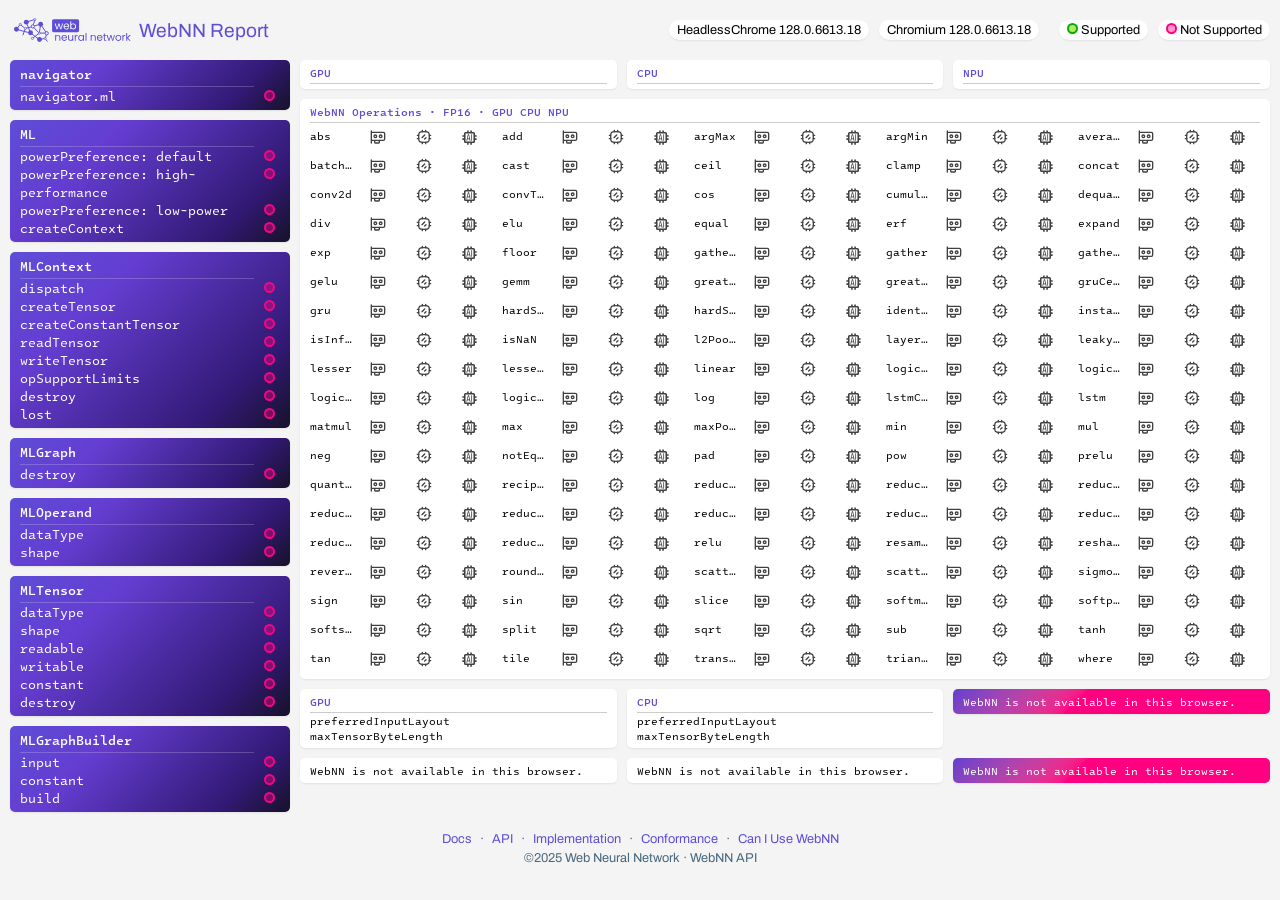
==== index.html @ 94455390 "js generated op-support-limites" ====
<!DOCTYPE html>
<html>

<head>
  <meta charset="utf-8">
  <meta name="viewport" content="width=device-width, initial-scale=1">
  <meta name="description"
    content="WebNN feature support report showing available interfaces, operations, and implementation status for your browser.">
  <meta name="keywords"
    content="WebNN, Web Neural Network, MLGraphBuilder, MLTensor, browser support, machine learning API">
  <meta name="author" content="Belem Zhang">
  <meta name="robots" content="index, follow">
  <meta property="og:title" content="WebNN Report">
  <meta property="og:description" content="Run comprehensive WebNN feature tests and review browser support">
  <meta property="og:type" content="website">
  <meta property="og:locale" content="en_US">
  <meta name="twitter:card" content="summary_large_image">
  <title>WebNN Report</title>
  <link rel="stylesheet" href="static/css/font.css">
  <link rel="stylesheet" href="static/css/index.css">
</head>

<body>
  <header>
    <div id="title">
      <svg width="734" height="146" viewBox="0 0 734 146" fill="none" xmlns="http://www.w3.org/2000/svg">
        <path
          d="M269.016 103.288C273.283 103.288 276.739 104.589 279.384 107.192C282.029 109.752 283.352 113.464 283.352 118.328V139H277.592V119.16C277.592 115.661 276.717 112.995 274.968 111.16C273.219 109.283 270.829 108.344 267.8 108.344C264.728 108.344 262.275 109.304 260.44 111.224C258.648 113.144 257.752 115.939 257.752 119.608V139H251.928V103.928H257.752V108.92C258.904 107.128 260.461 105.741 262.424 104.76C264.429 103.779 266.627 103.288 269.016 103.288ZM324.226 120.12C324.226 121.229 324.162 122.403 324.034 123.64H296.002C296.215 127.096 297.388 129.805 299.522 131.768C301.698 133.688 304.322 134.648 307.394 134.648C309.911 134.648 312.002 134.072 313.666 132.92C315.372 131.725 316.567 130.147 317.25 128.184H323.522C322.583 131.555 320.706 134.307 317.89 136.44C315.074 138.531 311.575 139.576 307.394 139.576C304.066 139.576 301.079 138.829 298.434 137.336C295.831 135.843 293.783 133.731 292.29 131C290.796 128.227 290.05 125.027 290.05 121.4C290.05 117.773 290.775 114.595 292.226 111.864C293.676 109.133 295.703 107.043 298.306 105.592C300.951 104.099 303.98 103.352 307.394 103.352C310.722 103.352 313.666 104.077 316.226 105.528C318.786 106.979 320.748 108.984 322.114 111.544C323.522 114.061 324.226 116.92 324.226 120.12ZM318.21 118.904C318.21 116.685 317.719 114.787 316.738 113.208C315.756 111.587 314.412 110.371 312.706 109.56C311.042 108.707 309.186 108.28 307.138 108.28C304.194 108.28 301.676 109.219 299.586 111.096C297.538 112.973 296.364 115.576 296.066 118.904H318.21ZM362.377 103.928V139H356.553V133.816C355.444 135.608 353.886 137.016 351.881 138.04C349.918 139.021 347.742 139.512 345.353 139.512C342.622 139.512 340.169 138.957 337.993 137.848C335.817 136.696 334.089 134.989 332.809 132.728C331.572 130.467 330.953 127.715 330.953 124.472V103.928H336.713V123.704C336.713 127.16 337.588 129.827 339.337 131.704C341.086 133.539 343.476 134.456 346.505 134.456C349.62 134.456 352.073 133.496 353.865 131.576C355.657 129.656 356.553 126.861 356.553 123.192V103.928H362.377ZM377.395 109.624C378.419 107.619 379.869 106.061 381.747 104.952C383.667 103.843 385.992 103.288 388.723 103.288V109.304H387.187C380.659 109.304 377.395 112.845 377.395 119.928V139H371.571V103.928H377.395V109.624ZM392.63 121.336C392.63 117.752 393.355 114.616 394.806 111.928C396.256 109.197 398.24 107.085 400.758 105.592C403.318 104.099 406.155 103.352 409.27 103.352C412.342 103.352 415.008 104.013 417.27 105.336C419.531 106.659 421.216 108.323 422.326 110.328V103.928H428.214V139H422.326V132.472C421.174 134.52 419.446 136.227 417.142 137.592C414.88 138.915 412.235 139.576 409.206 139.576C406.091 139.576 403.275 138.808 400.758 137.272C398.24 135.736 396.256 133.581 394.806 130.808C393.355 128.035 392.63 124.877 392.63 121.336ZM422.326 121.4C422.326 118.755 421.792 116.451 420.726 114.488C419.659 112.525 418.208 111.032 416.374 110.008C414.582 108.941 412.598 108.408 410.422 108.408C408.246 108.408 406.262 108.92 404.47 109.944C402.678 110.968 401.248 112.461 400.182 114.424C399.115 116.387 398.582 118.691 398.582 121.336C398.582 124.024 399.115 126.371 400.182 128.376C401.248 130.339 402.678 131.853 404.47 132.92C406.262 133.944 408.246 134.456 410.422 134.456C412.598 134.456 414.582 133.944 416.374 132.92C418.208 131.853 419.659 130.339 420.726 128.376C421.792 126.371 422.326 124.045 422.326 121.4ZM443.24 91.64V139H437.416V91.64H443.24ZM486.036 103.288C490.303 103.288 493.759 104.589 496.404 107.192C499.049 109.752 500.372 113.464 500.372 118.328V139H494.612V119.16C494.612 115.661 493.737 112.995 491.988 111.16C490.239 109.283 487.849 108.344 484.82 108.344C481.748 108.344 479.295 109.304 477.46 111.224C475.668 113.144 474.772 115.939 474.772 119.608V139H468.948V103.928H474.772V108.92C475.924 107.128 477.481 105.741 479.444 104.76C481.449 103.779 483.647 103.288 486.036 103.288ZM541.246 120.12C541.246 121.229 541.182 122.403 541.054 123.64H513.022C513.235 127.096 514.408 129.805 516.542 131.768C518.718 133.688 521.342 134.648 524.414 134.648C526.931 134.648 529.022 134.072 530.686 132.92C532.392 131.725 533.587 130.147 534.27 128.184H540.542C539.603 131.555 537.726 134.307 534.91 136.44C532.094 138.531 528.595 139.576 524.414 139.576C521.086 139.576 518.099 138.829 515.454 137.336C512.851 135.843 510.803 133.731 509.31 131C507.816 128.227 507.07 125.027 507.07 121.4C507.07 117.773 507.795 114.595 509.246 111.864C510.696 109.133 512.723 107.043 515.326 105.592C517.971 104.099 521 103.352 524.414 103.352C527.742 103.352 530.686 104.077 533.246 105.528C535.806 106.979 537.768 108.984 539.134 111.544C540.542 114.061 541.246 116.92 541.246 120.12ZM535.23 118.904C535.23 116.685 534.739 114.787 533.758 113.208C532.776 111.587 531.432 110.371 529.726 109.56C528.062 108.707 526.206 108.28 524.158 108.28C521.214 108.28 518.696 109.219 516.606 111.096C514.558 112.973 513.384 115.576 513.086 118.904H535.23ZM555.397 108.728V129.4C555.397 131.107 555.76 132.323 556.485 133.048C557.21 133.731 558.469 134.072 560.261 134.072H564.549V139H559.301C556.058 139 553.626 138.253 552.005 136.76C550.384 135.267 549.573 132.813 549.573 129.4V108.728H545.029V103.928H549.573V95.096H555.397V103.928H564.549V108.728H555.397ZM617.686 103.928L606.742 139H600.726L592.278 111.16L583.83 139H577.814L566.806 103.928H572.758L580.822 133.368L589.526 103.928H595.478L603.99 133.432L611.926 103.928H617.686ZM638.121 139.576C634.836 139.576 631.849 138.829 629.161 137.336C626.516 135.843 624.425 133.731 622.889 131C621.396 128.227 620.649 125.027 620.649 121.4C620.649 117.816 621.417 114.659 622.953 111.928C624.532 109.155 626.665 107.043 629.353 105.592C632.041 104.099 635.049 103.352 638.377 103.352C641.705 103.352 644.713 104.099 647.401 105.592C650.089 107.043 652.201 109.133 653.737 111.864C655.316 114.595 656.105 117.773 656.105 121.4C656.105 125.027 655.295 128.227 653.673 131C652.095 133.731 649.94 135.843 647.209 137.336C644.479 138.829 641.449 139.576 638.121 139.576ZM638.121 134.456C640.212 134.456 642.175 133.965 644.009 132.984C645.844 132.003 647.316 130.531 648.425 128.568C649.577 126.605 650.153 124.216 650.153 121.4C650.153 118.584 649.599 116.195 648.489 114.232C647.38 112.269 645.929 110.819 644.137 109.88C642.345 108.899 640.404 108.408 638.313 108.408C636.18 108.408 634.217 108.899 632.425 109.88C630.676 110.819 629.268 112.269 628.201 114.232C627.135 116.195 626.601 118.584 626.601 121.4C626.601 124.259 627.113 126.669 628.137 128.632C629.204 130.595 630.612 132.067 632.361 133.048C634.111 133.987 636.031 134.456 638.121 134.456ZM668.947 109.624C669.971 107.619 671.422 106.061 673.299 104.952C675.219 103.843 677.544 103.288 680.275 103.288V109.304H678.739C672.211 109.304 668.947 112.845 668.947 119.928V139H663.123V103.928H668.947V109.624ZM705.942 139L692.182 123.512V139H686.358V91.64H692.182V119.48L705.686 103.928H713.814L697.302 121.4L713.878 139H705.942Z"
          fill="rgba(94, 77, 215, 1)" />
        <path
          d="M233 18C233 12.4772 237.477 8 243 8H388C393.523 8 398 12.4772 398 18V76C398 81.5228 393.523 86 388 86H243C237.477 86 233 81.5228 233 76V18Z"
          fill="rgba(94, 77, 215, 1)" fill-opacity="1" />
        <path
          d="M300.069 33.928L289.125 69H283.109L274.661 41.16L266.213 69H260.197L249.189 33.928H255.141L263.205 63.368L271.909 33.928H277.861L286.373 63.432L294.309 33.928H300.069ZM337.209 50.12C337.209 51.2293 337.145 52.4027 337.017 53.64H308.985C309.199 57.096 310.372 59.8053 312.505 61.768C314.681 63.688 317.305 64.648 320.377 64.648C322.895 64.648 324.985 64.072 326.649 62.92C328.356 61.7253 329.551 60.1467 330.233 58.184H336.505C335.567 61.5547 333.689 64.3067 330.873 66.44C328.057 68.5307 324.559 69.576 320.377 69.576C317.049 69.576 314.063 68.8293 311.417 67.336C308.815 65.8427 306.767 63.7307 305.273 61C303.78 58.2267 303.033 55.0267 303.033 51.4C303.033 47.7733 303.759 44.5947 305.209 41.864C306.66 39.1333 308.687 37.0427 311.289 35.592C313.935 34.0987 316.964 33.352 320.377 33.352C323.705 33.352 326.649 34.0773 329.209 35.528C331.769 36.9787 333.732 38.984 335.097 41.544C336.505 44.0613 337.209 46.92 337.209 50.12ZM331.193 48.904C331.193 46.6853 330.703 44.7867 329.721 43.208C328.74 41.5867 327.396 40.3707 325.689 39.56C324.025 38.7067 322.169 38.28 320.121 38.28C317.177 38.28 314.66 39.2187 312.569 41.096C310.521 42.9733 309.348 45.576 309.049 48.904H331.193ZM350.081 40.456C351.275 38.3653 353.025 36.6587 355.329 35.336C357.633 34.0133 360.257 33.352 363.201 33.352C366.358 33.352 369.195 34.0987 371.713 35.592C374.23 37.0853 376.214 39.1973 377.665 41.928C379.115 44.616 379.841 47.752 379.841 51.336C379.841 54.8773 379.115 58.0347 377.665 60.808C376.214 63.5813 374.209 65.736 371.649 67.272C369.131 68.808 366.315 69.576 363.201 69.576C360.171 69.576 357.505 68.9147 355.201 67.592C352.939 66.2693 351.233 64.584 350.081 62.536V69H344.257V21.64H350.081V40.456ZM373.889 51.336C373.889 48.6907 373.355 46.3867 372.289 44.424C371.222 42.4613 369.771 40.968 367.937 39.944C366.145 38.92 364.161 38.408 361.985 38.408C359.851 38.408 357.867 38.9413 356.033 40.008C354.241 41.032 352.79 42.5467 351.681 44.552C350.614 46.5147 350.081 48.7973 350.081 51.4C350.081 54.0453 350.614 56.3707 351.681 58.376C352.79 60.3387 354.241 61.8533 356.033 62.92C357.867 63.944 359.851 64.456 361.985 64.456C364.161 64.456 366.145 63.944 367.937 62.92C369.771 61.8533 371.222 60.3387 372.289 58.376C373.355 56.3707 373.889 54.024 373.889 51.336Z"
          fill="#ffffff" />
        <path d="M15 66L33 45" stroke="rgba(94, 77, 215, 1)" stroke-width="6" stroke-linecap="round" />
        <path d="M63 59L44 44" stroke="rgba(94, 77, 215, 1)" stroke-width="6" stroke-linecap="round" />
        <path d="M77 61L103 55" stroke="rgba(94, 77, 215, 1)" stroke-width="6" stroke-linecap="round" />
        <path d="M126 16L119 39" stroke="rgba(94, 77, 215, 1)" stroke-width="6" stroke-linecap="round" />
        <path d="M151 41L127 47" stroke="rgba(94, 77, 215, 1)" stroke-width="6" stroke-linecap="round" />
        <path d="M161 50L156 85" stroke="rgba(94, 77, 215, 1)" stroke-width="6" stroke-linecap="round" />
        <path d="M163 38L193 83" stroke="rgba(94, 77, 215, 1)" stroke-width="6" stroke-linecap="round" />
        <path d="M162 92L188 92" stroke="rgba(94, 77, 215, 1)" stroke-width="6" stroke-linecap="round" />
        <path d="M148 98L119 119" stroke="rgba(94, 77, 215, 1)" stroke-width="6" stroke-linecap="round" />
        <path d="M101 90L155 132" stroke="rgba(94, 77, 215, 1)" stroke-width="6" stroke-linecap="round" />
        <path d="M183 126L155 132" stroke="rgba(94, 77, 215, 1)" stroke-width="6" stroke-linecap="round" />
        <path d="M194 117L197 105" stroke="rgba(94, 77, 215, 1)" stroke-width="6" stroke-linecap="round" />
        <path d="M195 131L203 142" stroke="rgba(94, 77, 215, 1)" stroke-width="6" stroke-linecap="round" />
        <path d="M123 60L149 87" stroke="rgba(94, 77, 215, 1)" stroke-width="6" stroke-linecap="round" />
        <path d="M67 71L55 103" stroke="rgba(94, 77, 215, 1)" stroke-width="6" stroke-linecap="round" />
        <path d="M27 72L87 88" stroke="rgba(94, 77, 215, 1)" stroke-width="6" stroke-linecap="round" />
        <path d="M79 36L97 79" stroke="rgba(94, 77, 215, 1)" stroke-width="6" stroke-linecap="round" />
        <path d="M120 11L88 21" stroke="rgba(94, 77, 215, 1)" stroke-width="6" stroke-linecap="round" />
        <circle cx="38.5" cy="38.5" r="6.5" stroke="rgba(94, 77, 215, 1)" stroke-width="4" />
        <circle cx="69.5" cy="63.5" r="6.5" stroke="rgba(94, 77, 215, 1)" stroke-width="4" />
        <circle cx="127.5" cy="8.5" r="6.5" stroke="rgba(94, 77, 215, 1)" stroke-width="4" />
        <circle cx="154.5" cy="92.5" r="6.5" stroke="rgba(94, 77, 215, 1)" stroke-width="4" />
        <circle cx="112.5" cy="124.5" r="6.5" stroke="rgba(94, 77, 215, 1)" stroke-width="4" />
        <circle cx="190.5" cy="124.5" r="6.5" stroke="rgba(94, 77, 215, 1)" stroke-width="4" />
        <circle cx="200" cy="93" r="10" stroke="rgba(94, 77, 215, 1)" stroke-width="6" />
        <circle cx="115" cy="51" r="10" stroke="rgba(94, 77, 215, 1)" stroke-width="6" />
        <circle cx="15" cy="68" r="15" fill="rgba(94, 77, 215, 1)" />
        <circle cx="75" cy="25" r="15" fill="rgba(94, 77, 215, 1)" />
        <circle cx="163" cy="38" r="15" fill="rgba(94, 77, 215, 1)" />
        <circle cx="101" cy="90" r="15" fill="rgba(94, 77, 215, 1)" />
        <circle cx="156" cy="131" r="15" fill="rgba(94, 77, 215, 1)" />
      </svg>
      <div>WebNN Report</div>
    </div>
    <div class="legend">
      <div>
        <div id="browser"></div>
        <div id="chromium"></div>
      </div>
      <div>
        <div><span class="pass"></span> Supported</div>
        <div><span class="fail"></span> Not Supported</div>
      </div>
    </div>
  </header>
  <div id="content">
    <div id="idl-container">
      <div class="idl" id="idl"></div>
    </div>
    <div>
      <div id="fallback" class="g3">
        <div id="fallback-gpu">
          <div class="title">GPU</div>
          <div class="fallback" id="gpu-fallback"></div>
        </div>
        <div id="fallback-cpu">
          <div class="title">CPU</div>
          <div class="fallback" id="cpu-fallback"></div>
        </div>
        <div id="fallback-npu">
          <div class="title">NPU</div>
          <div class="fallback" id="npu-fallback"></div>
        </div>
      </div>
      <div id="ops">
        <div class="title">WebNN Operations · FP16 · GPU CPU NPU </div>
         <div class="ops-g3" id="op-list"></div>
      </div>
      <div id="next" class="g3">
        <div id="next-gpu">
          <div class="title">GPU</div>
          <div class="list">
            <div class="item">preferredInputLayout</div>
            <div class="value" id="gpu-preferredInputLayout"></div>
            <div class="item">maxTensorByteLength</div>
            <div class="value" id="gpu-maxTensorByteLength"></div>
          </div>
        </div>
        <div id="next-cpu">
          <div class="title">CPU</div>
          <div class="list">
            <div class="item">preferredInputLayout</div>
            <div class="value" id="cpu-preferredInputLayout"></div>
            <div class="item">maxTensorByteLength</div>
            <div class="value" id="cpu-maxTensorByteLength"></div>
          </div>
        </div>
        <div id="next-npu">
          <div class="title">NPU</div>
          <div class="list">
            <div class="item">preferredInputLayout</div>
            <div class="value" id="npu-preferredInputLayout"></div>
            <div class="item">maxTensorByteLength</div>
            <div class="value" id="npu-maxTensorByteLength"></div>
          </div>
        </div>
      </div>
      <div id="op-support-limits" class="g3">
        <div id="gpu" class="card gpu"></div>
        <div id="cpu" class="card cpu"></div>
        <div id="npu" class="card npu"></div>
      </div>
    </div>
  </div>
  <footer>
    <div id="links">
      <a href="https://webnn.io" title="WebNN Docs">Docs</a> ·
      <a href="https://webmachinelearning.github.io/webnn/" title="WebNN Spec">API</a> ·
      <a href="https://webmachinelearning.github.io/webnn/" title="WebNN Implementation Status">Implementation</a> ·
      <a href="https://wpt.fyi/results/webnn/conformance_tests?label=experimental&label=master&aligned"
        title="WebNN Conformance Test">Conformance</a> ·
      <a href="https://caniuse.com/?search=webnn" title="Can I Use WebNN">Can I Use WebNN</a>
    </div>
    <div class="copy">&copy;2025 Web Neural Network · WebNN API</div>
  </footer>
  <script src="index.js"></script>
  <script src="static/js/utils.js"></script>
  <script src="static/js/idl-test.js"></script>
  <script src="static/js/op-support-limits-test.js"></script>
  <script src="static/js/ops-test.js"></script>
</body>

</html>
---- static/css/font.css ----
/* intel-one-mono-300 - latin */
@font-face {
  font-display: swap; 
  font-family: 'Intel One Mono';
  font-style: normal;
  font-weight: 300;
  src: url('../fonts/intelonemono/intel-one-mono-v2-latin-300.woff2') format('woff2'); 
}

@font-face {
  font-display: swap; 
  font-family: 'Intel One Mono';
  font-style: italic;
  font-weight: 300;
  src: url('../fonts/intelonemono/intel-one-mono-v2-latin-300italic.woff2') format('woff2'); 
}

@font-face {
  font-display: swap; 
  font-family: 'Intel One Mono';
  font-style: normal;
  font-weight: 400;
  src: url('../fonts/intelonemono/intel-one-mono-v2-latin-regular.woff2') format('woff2'); 
}

@font-face {
  font-display: swap; 
  font-family: 'Intel One Mono';
  font-style: italic;
  font-weight: 400;
  src: url('../fonts/intelonemono/intel-one-mono-v2-latin-italic.woff2') format('woff2'); 
}

@font-face {
  font-display: swap; 
  font-family: 'Intel One Mono';
  font-style: normal;
  font-weight: 500;
  src: url('../fonts/intelonemono/intel-one-mono-v2-latin-500.woff2') format('woff2'); 
}

@font-face {
  font-display: swap; 
  font-family: 'Poppins';
  font-style: normal;
  font-weight: 400;
  src: url('../fonts/poppins/poppins-v24-latin-regular.woff2') format('woff2'); 
}

@font-face {
  font-display: swap; 
  font-family: 'Archivo';
  font-style: normal;
  font-weight: 400;
  src: url('../fonts/archivo/archivo-v19-latin-regular.woff2') format('woff2'); 
}
---- static/css/index.css ----
:root {
  --base-100: oklch(98% 0.02 240);
  --base-200: oklch(95% 0.03 240);
  --base-300: oklch(92% 0.04 240);
  --base-content: oklch(20% 0.05 240);
  --primary: rgba(94, 77, 215, 1);
  --primary-content: oklch(98% 0.01 240);
  --secondary: oklch(70% 0.25 200);
  --secondary-content: oklch(98% 0.01 200);
  --accent: oklch(65% 0.25 160);
  --accent-content: oklch(98% 0.01 160);
  --neutral: oklch(50% 0.05 240);
  --neutral-content: oklch(98% 0.01 240);
  --info: oklch(70% 0.2 220);
  --info-content: oklch(98% 0.01 220);
  --success: oklch(65% 0.25 140);
  --success-content: oklch(98% 0.01 140);
  --warning: oklch(80% 0.25 80);
  --warning-content: oklch(20% 0.05 80);
  --error: oklch(64.561% 0.26065 2.142);
  --error-content: oklch(98% 0.01 30);
  --main-bg: rgba(244, 244, 244, 1);
  --main: oklch(10.832% 0.00701 285.155);
  --na: rgba(64, 64, 64, 1);
  --pass: rgba(156, 230, 57, 0.8);
  --fail: rgba(255, 0, 129, 0.4);
  --border: rgba(229, 230, 232, 1);
  --purple: rgba(94, 77, 215, 1);
}

body {
  font-family: 'Intel One Mono', 'JetBrains Mono', 'Segoe UI', Tahoma, Geneva, Verdana, sans-serif;
  -webkit-font-smoothing: antialiased;
  text-rendering: optimizeLegibility;
  background-color: var(--main-bg);
  color: var(--main);
  font-size: 0.9rem;
  margin: 0;
}

.line {
  border-bottom: 1px solid var(--border);
}

header {
  text-align: center;
  padding: 10px 10px 0 10px;
  display: flex;
  flex-direction: column;
  row-gap: 10px;
  font-family: Archivo, 'Franklin Gothic Medium', 'Arial Narrow', Arial, sans-serif;
  font-size: 0.8rem;
}

#title {
  display: flex;
  flex-direction: row;
  justify-content: flex-start;
  align-items: center;
  margin: 0;
  padding: 0;
  column-gap: 5px;
  font-size: 1.2rem;
  color: var(--primary);
}

#title svg {
  width: 120px;
  max-height: 40px;
  margin-left: 4px;
}

.legend {
  display: flex;
  flex-direction: column;
  justify-content: center;
  align-items: center;
  margin: 0;
  padding: 0;
  column-gap: 5px;
  row-gap: 5px;
}

.legend>div {
  display: flex;
  flex-direction: row;
  column-gap: 10px;
}

.idl {
  font-size: 0.8rem;
  display: grid;
  grid-template-columns: repeat(auto-fill, minmax(280px, 1fr));
  display: masonry;
  grid-template-rows: masonry;
  color: white;
  gap: 10px;
  align-items: start;
}

.idl .title {
  font-weight: 500;
  border-bottom: 1px solid rgba(255, 255, 255, 0.2);
  padding-bottom: 3px;
}

.idl>div {
  padding: 5px 10px;
  border-radius: 5px;
  background-image: linear-gradient(135deg, var(--purple) 0%, #643dd0 30%, #321974 80%, #18122e 99%);
  box-shadow: rgba(0, 0, 0, 0.1) 0px 1px 3px -1px, rgba(0, 0, 0, 0.06) 0px 1px 3px -1px;
  display: grid;
  grid-template-columns: 15fr 1fr;
  column-gap: 10px;
}

.idl>div span, .legend span, #op-support-limits .row span, #ops .result span {
  display: inline-block;
  width: 7px;
  height: 7px;
  background-color: var(--success);
  border: 2px solid var(--pass);
  border-radius: 100%;
  box-shadow: rgba(0, 0, 0, 0.05) 0px 1px 1px 0px;
}

.idl>div span.pass, .legend span.pass, #op-support-limits .row span.pass, #ops .result span.pass {
  background-color: var(--pass);
  border: 2px solid var(--success);
}

.idl>div span.fail, .legend span.fail, #op-support-limits .row span.fail, #ops .result span.fail {
  background-color: var(--fail);
  border: 2px solid var(--error);
}

#ops {
  background-color: #fff;
  padding: 5px 10px;
  border-radius: 5px;
  box-shadow: rgba(0, 0, 0, 0.1) 0px 1px 3px -1px, rgba(0, 0, 0, 0.06) 0px 1px 3px -1px;
  margin-bottom: 10px;
}

#ops .title {
  font-size: 0.7rem;
  margin-bottom: 5px;
}

.ops-g3 {
  display: grid;
  grid-template-columns: repeat(auto-fill, minmax(180px, 1fr));
  gap: 10px;
  align-items: start;
  font-size: 0.7rem;
  margin-bottom: 5px;
}

.ops-g3 .list {
  display: grid;
  grid-template-columns: 1fr 1fr 1fr 1fr;
}

.ops-g3 .list>div {
  max-width: 120px;
  overflow: hidden;
  text-overflow: ellipsis;
  white-space: nowrap;
}

.ops-g3 .list .result {
  justify-self: center;
}

.ops-g3 .list .result svg {
  display: inline-block;
  width: 16px;
  height: 16px;
  vertical-align: middle;
}

.ops-g3 .list .result.npu svg {
  width: 19px;
  height: 19px;
}

.ops-g3 .list .result.gpu svg.pass g,
.ops-g3 .list .result.cpu svg.pass g {
  stroke: var(--success);
}

.ops-g3 .list .result.npu svg.pass path {
  fill: var(--success);
}

.ops-g3 .list .result.gpu svg.fail g,
.ops-g3 .list .result.cpu svg.fail g {
  stroke: var(--error);
}

.ops-g3 .list .result.npu svg.fail path {
  fill: var(--error);
}

.ops-g3 .list .result.gpu svg.na g,
.ops-g3 .list .result.cpu svg.na g {
  stroke: var(--na);
}

.ops-g3 .list .result.npu svg.na path {
  fill: var(--na);
}

.g3 {
  display: grid;
  grid-template-columns: repeat(auto-fill, minmax(280px, 1fr));
  gap: 10px;
  align-items: start;
  font-size: 0.7rem;
  margin-bottom: 10px;
}

.g3>div {
  background-color: #fff;
  padding: 5px 10px;
  border-radius: 5px;
  box-shadow: rgba(0, 0, 0, 0.1) 0px 1px 3px -1px, rgba(0, 0, 0, 0.06) 0px 1px 3px -1px;
}

.g3>div .title, #ops .title {
  color: var(--primary);
  font-weight: 500;
  border-bottom: 1px solid rgba(0, 0, 0, 0.2);
  padding-bottom: 3px;
}

.npufail {
  color: #fff;
  background-image: linear-gradient(135deg, #643dd0 0%, var(--error) 10%, var(--error) 70%) !important;
  background-size: 400% 400%;
}

#next .list {
  display: grid;
  grid-template-columns: 1fr 1fr;
  column-gap: 10px;
}

#op-support-limits .card .row:first-child {
  border-bottom: 1px solid rgba(0, 0, 0, 0.2);
  padding-bottom: 3px;
}

#op-support-limits .card .row {
  display: grid;
  grid-template-columns: 1fr 1fr 2fr 4fr 4fr 2fr;
}

#op-support-limits .card .row.note {
  display: flex;
  flex-direction: row;
  margin: 5px auto;
  align-items: center;
  column-gap: 5px;
}

#op-support-limits .row div {
  overflow: hidden;
  text-overflow: ellipsis;
  white-space: nowrap;
}

#op-support-limits .device {
  color: var(--primary);
  font-weight: 500;
}

#op-support-limits .row>div:first-child {
  min-width: 50px;
}

#op-support-limits .row>div:first-child + div {
  min-width: 50px;
}

.visibility-hidden {
  visibility: hidden;
}

.float,
.rank-range {
  display: grid;
  grid-template-columns: 1fr 1fr;
  justify-items: center;
  align-items: center;
}

.float,
.int,
.uint,
.rank-range {
  border-left: 1px dotted var(--border);
}

.int,
.uint {
  display: grid;
  grid-template-columns: 1fr 1fr 1fr 1fr;
  align-items: center;
}

.float div,
.rank-range div,
.int div,
.uint div {
  justify-self: center;

}

.float div:last-child,
.rank-range div:last-child,
.int div:last-child,
.uint div:last-child {
  border-right: none;
}

footer {
  font-family: Archivo, 'Franklin Gothic Medium', 'Arial Narrow', Arial, sans-serif;
  text-align: center;
  font-size: 0.8rem;
  color: var(--neutral);
  padding: 10px 10px 20px 10px;
}

#links {
  margin-bottom: 5px;
}

#links a {
  color: var(--primary);
  text-decoration: none;
  margin: 0 5px;
}

#links a:hover {
  color: var(--success);
  text-decoration: underline;
}

#content {
  display: grid;
  grid-template-columns: 1fr;
  padding: 10px;
  gap: 10px;
}

.legend div div {
  background-color: #fff;
  border-radius: 15px;
  padding: 3px 8px;
  box-shadow: rgba(0, 0, 0, 0.1) 0px 1px 3px -1px, rgba(0, 0, 0, 0.06) 0px 1px 3px -1px;
}

@media (min-width: 360px) {
}

@media (min-width: 640px) {
  .g3 {
    grid-template-columns: 1fr;
  }
}

@media (min-width: 768px) {
}
@media (min-width: 860px) {
    header {
    display: grid;
    grid-template-columns: 1fr 2fr;
    align-items: center;
  }
  header #title {
    justify-content: flex-start;
  }
  header .legend{
    justify-self: end;
    flex-direction: row;
    column-gap: 20px;
  }
  .g3 {
    grid-template-columns: 1fr 1fr;
  }
}

@media (min-width: 1024px) {

}

@media (min-width: 1280px) {
  .g3 {
    grid-template-columns: 1fr 1fr 1fr;
  }
  #content {
    grid-template-columns: 1fr 9fr;
  }
}
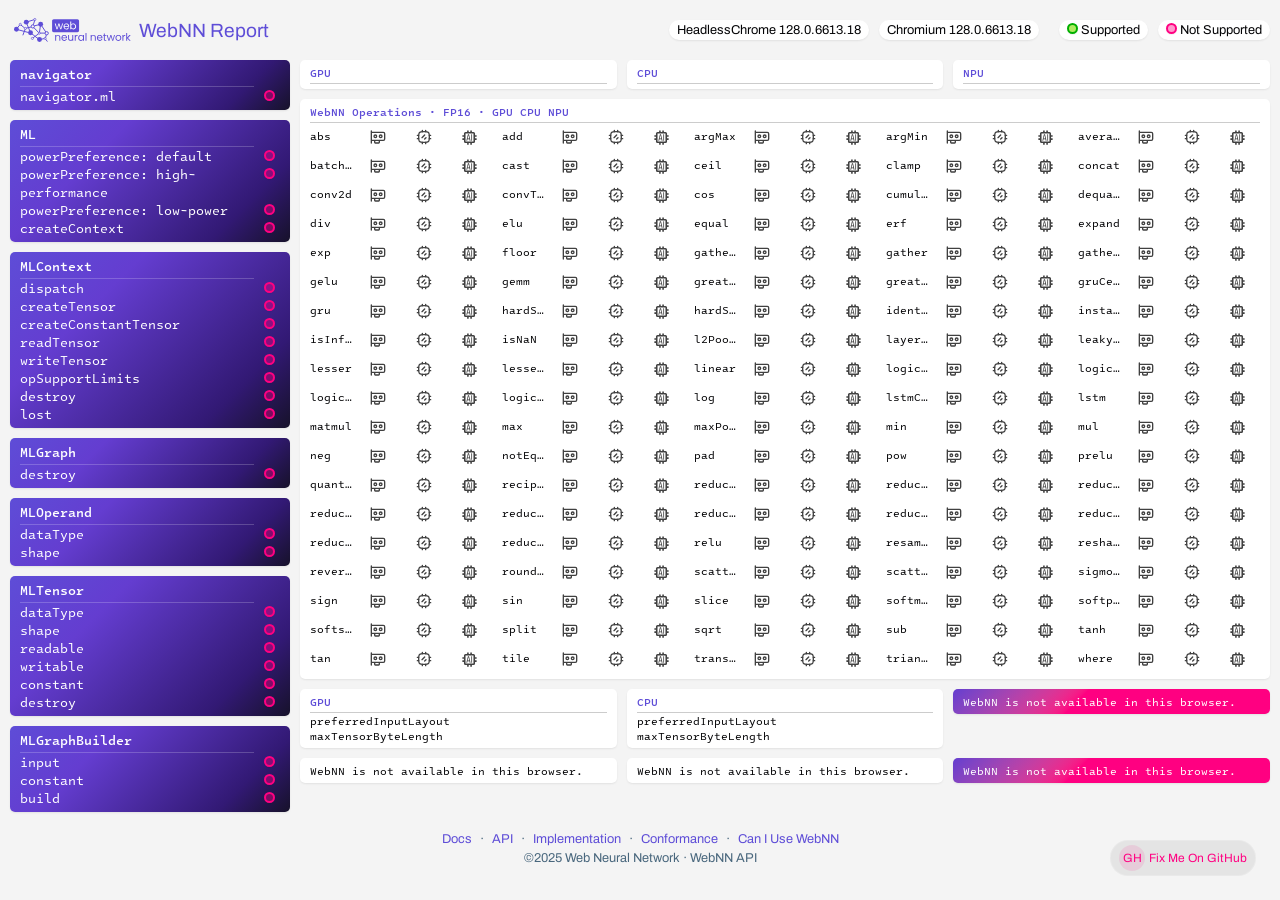
==== commit a691dbb9: "fix me on github" ====
--- a/index.html
+++ b/index.html
@@ -99,7 +99,7 @@
       </div>
       <div id="ops">
         <div class="title">WebNN Operations · FP16 · GPU CPU NPU </div>
-         <div class="ops-g3" id="op-list"></div>
+        <div class="ops-g3" id="op-list"></div>
       </div>
       <div id="next" class="g3">
         <div id="next-gpu">
@@ -140,14 +140,22 @@
   <footer>
     <div id="links">
       <a href="https://webnn.io" title="WebNN Docs">Docs</a> ·
-      <a href="https://webmachinelearning.github.io/webnn/" title="WebNN Spec">API</a> ·
-      <a href="https://webmachinelearning.github.io/webnn/" title="WebNN Implementation Status">Implementation</a> ·
+      <a href="http://w3.org/tr/webnn" title="WebNN Spec">API</a> ·
+      <a href="https://webmachinelearning.github.io/webnn-status/"
+        title="WebNN Implementation Status">Implementation</a> ·
       <a href="https://wpt.fyi/results/webnn/conformance_tests?label=experimental&label=master&aligned"
         title="WebNN Conformance Test">Conformance</a> ·
       <a href="https://caniuse.com/?search=webnn" title="Can I Use WebNN">Can I Use WebNN</a>
     </div>
     <div class="copy">&copy;2025 Web Neural Network · WebNN API</div>
   </footer>
+  <div class="fix-me-wrapper">
+    <div class="fix-me">
+      <a class="fix-me-link" href="https://github.com/ibelem/webnn-report" aria-label="Fix this project on GitHub">
+        <span class="fix-me-text">Fix Me On GitHub</span>
+      </a>
+    </div>
+  </div>
   <script src="index.js"></script>
   <script src="static/js/utils.js"></script>
   <script src="static/js/idl-test.js"></script>
--- a/static/css/index.css
+++ b/static/css/index.css
@@ -14,15 +14,18 @@
   --info: oklch(70% 0.2 220);
   --info-content: oklch(98% 0.01 220);
   --success: oklch(65% 0.25 140);
+  --success-01: rgba(156, 230, 57, 0.1);
   --success-content: oklch(98% 0.01 140);
   --warning: oklch(80% 0.25 80);
   --warning-content: oklch(20% 0.05 80);
   --error: oklch(64.561% 0.26065 2.142);
+  --error-01: rgba(255, 0, 129, 0.1);
   --error-content: oklch(98% 0.01 30);
   --main-bg: rgba(244, 244, 244, 1);
   --main: oklch(10.832% 0.00701 285.155);
   --na: rgba(64, 64, 64, 1);
   --pass: rgba(156, 230, 57, 0.8);
+  --pass-01: rgba(156, 230, 57, 0.1);
   --fail: rgba(255, 0, 129, 0.4);
   --border: rgba(229, 230, 232, 1);
   --purple: rgba(94, 77, 215, 1);
@@ -332,6 +335,80 @@
   padding: 10px 10px 20px 10px;
 }
 
+.fix-me-wrapper {
+  position: fixed;
+  bottom: 24px;
+  right: 24px;
+  z-index: 10;
+  pointer-events: none;
+  font-family: Archivo, 'Franklin Gothic Medium', 'Arial Narrow', Arial, sans-serif;
+}
+
+.fix-me-link {
+  display: inline-flex;
+  align-items: center;
+  gap: 4px;
+  padding: 4px 8px;
+  border-radius: 999px;
+  background-color: rgba(212, 212, 212, 0.5);
+  -webkit-backdrop-filter: blur(1px);
+  backdrop-filter: blur(1px);
+  color:var(--error);
+  font-size: 0.75rem;
+  text-decoration: none;
+  border: 1px solid rgba(255, 255, 255, 0.2);
+  position: relative;
+  overflow: hidden;
+  pointer-events: auto;
+  transition: transform 0.3s ease, filter 0.3s ease;
+}
+
+.fix-me-link::before {
+  content: 'GH';
+  display: inline-flex;
+  align-items: center;
+  justify-content: center;
+  width: 26px;
+  height: 26px;
+  border-radius: 50%;
+  background-color: var(--error-01);
+  letter-spacing: 0;
+}
+
+.fix-me-link::after {
+  content: '';
+  position: absolute;
+  inset: 0;
+  background: linear-gradient(120deg, rgba(255, 255, 255, 0) 0%, rgba(255, 255, 255, 0.4) 50%, rgba(255, 255, 255, 0) 100%);
+  transform: translateX(-100%);
+  transition: transform 0.6s ease;
+}
+
+.fix-me-link:hover,
+.fix-me-link:focus {
+  color:var(--success);
+  -webkit-backdrop-filter: blur(5px);
+  backdrop-filter: blur(5px);
+  outline: none;
+  transform: translateY(-3px) scale(1.03);
+  filter: drop-shadow(0 10px 18px rgba(17, 16, 29, 0.35));
+  background-color: white;
+}
+
+
+.fix-me-link:hover::before {
+  background-color: var(--success-01);
+}
+
+.fix-me-link:hover::after,
+.fix-me-link:focus::after {
+  transform: translateX(100%);
+}
+
+.fix-me-text {
+  white-space: nowrap;
+}
+
 #links {
   margin-bottom: 5px;
 }
@@ -364,6 +441,18 @@
 @media (min-width: 360px) {
 }
 
+@media (max-width: 480px) {
+  .fix-me-wrapper {
+    bottom: 16px;
+    right: 50%;
+    transform: translateX(50%);
+  }
+
+  .fix-me {
+    transform: none;
+  }
+}
+
 @media (min-width: 640px) {
   .g3 {
     grid-template-columns: 1fr;
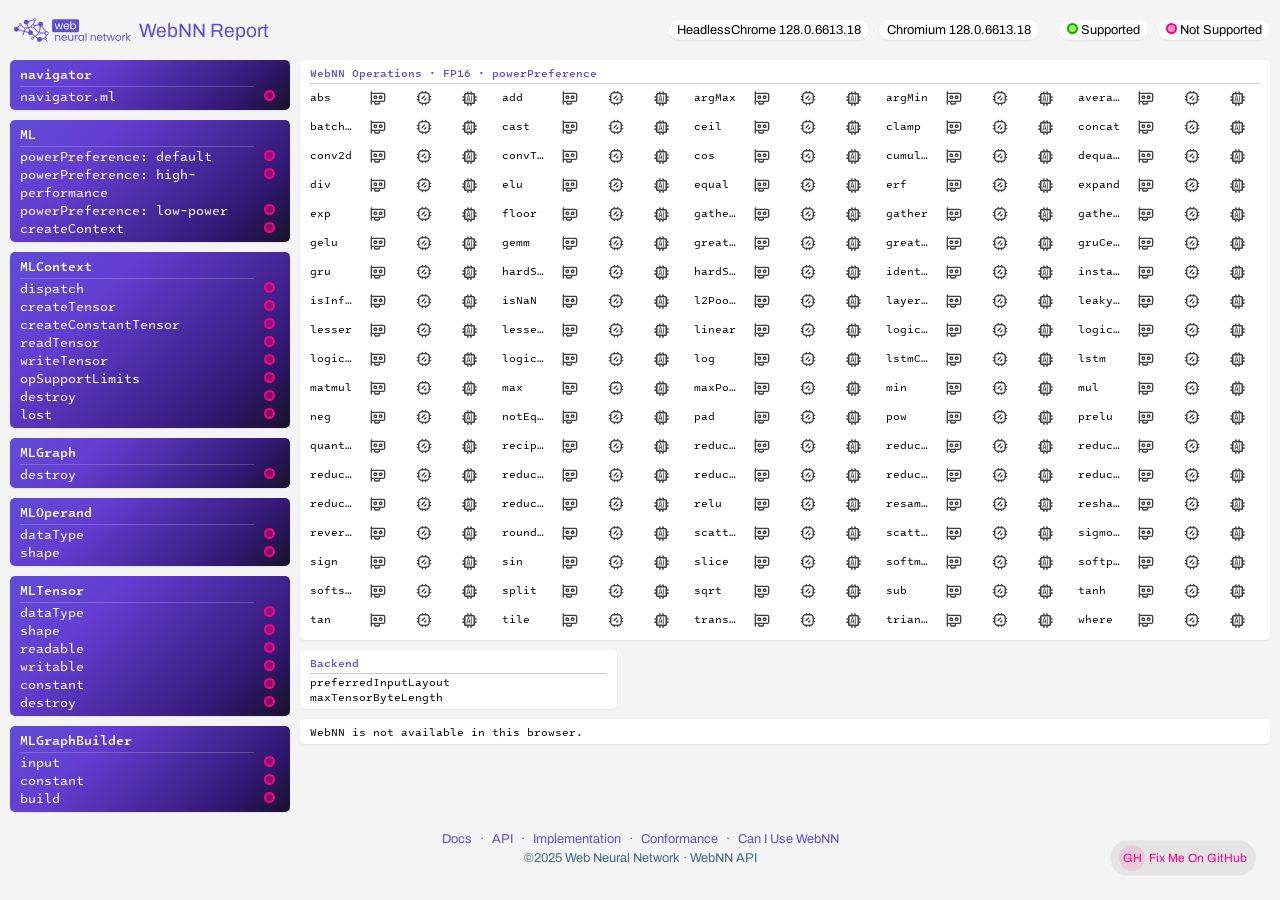
==== commit ac5c1da2: "update op support limit" ====
--- a/index.html
+++ b/index.html
@@ -83,58 +83,23 @@
       <div class="idl" id="idl"></div>
     </div>
     <div>
-      <div id="fallback" class="g3">
-        <div id="fallback-gpu">
-          <div class="title">GPU</div>
-          <div class="fallback" id="gpu-fallback"></div>
-        </div>
-        <div id="fallback-cpu">
-          <div class="title">CPU</div>
-          <div class="fallback" id="cpu-fallback"></div>
-        </div>
-        <div id="fallback-npu">
-          <div class="title">NPU</div>
-          <div class="fallback" id="npu-fallback"></div>
-        </div>
-      </div>
       <div id="ops">
-        <div class="title">WebNN Operations · FP16 · GPU CPU NPU </div>
+        <div class="title">WebNN Operations · FP16 · powerPreference </div>
         <div class="ops-g3" id="op-list"></div>
       </div>
       <div id="next" class="g3">
-        <div id="next-gpu">
-          <div class="title">GPU</div>
+        <div id="next-cpu">
+          <div class="title">Backend</div>
           <div class="list">
             <div class="item">preferredInputLayout</div>
-            <div class="value" id="gpu-preferredInputLayout"></div>
+            <div class="value" id="preferredInputLayout"></div>
             <div class="item">maxTensorByteLength</div>
-            <div class="value" id="gpu-maxTensorByteLength"></div>
+            <div class="value" id="maxTensorByteLength"></div>
           </div>
         </div>
-        <div id="next-cpu">
-          <div class="title">CPU</div>
-          <div class="list">
-            <div class="item">preferredInputLayout</div>
-            <div class="value" id="cpu-preferredInputLayout"></div>
-            <div class="item">maxTensorByteLength</div>
-            <div class="value" id="cpu-maxTensorByteLength"></div>
-          </div>
-        </div>
-        <div id="next-npu">
-          <div class="title">NPU</div>
-          <div class="list">
-            <div class="item">preferredInputLayout</div>
-            <div class="value" id="npu-preferredInputLayout"></div>
-            <div class="item">maxTensorByteLength</div>
-            <div class="value" id="npu-maxTensorByteLength"></div>
-          </div>
-        </div>
+
       </div>
-      <div id="op-support-limits" class="g3">
-        <div id="gpu" class="card gpu"></div>
-        <div id="cpu" class="card cpu"></div>
-        <div id="npu" class="card npu"></div>
-      </div>
+      <div id="op-support-limits"></div>
     </div>
   </div>
   <footer>
--- a/static/css/index.css
+++ b/static/css/index.css
@@ -223,6 +223,21 @@
   margin-bottom: 10px;
 }
 
+#op-support-limits {
+  font-size: 0.7rem;
+  background-color: #fff;
+  padding: 5px 10px;
+  border-radius: 5px;
+  box-shadow: rgba(0, 0, 0, 0.1) 0px 1px 3px -1px, rgba(0, 0, 0, 0.06) 0px 1px 3px -1px;
+}
+
+.card.backend {
+  display: grid;
+  grid-template-columns: repeat(auto-fill, minmax(320px, 1fr));
+  align-items: start;
+  column-gap: 10px;
+}
+
 .g3>div {
   background-color: #fff;
   padding: 5px 10px;
@@ -279,11 +294,11 @@
 }
 
 #op-support-limits .row>div:first-child {
-  min-width: 50px;
+  min-width: 80px;
 }
 
 #op-support-limits .row>div:first-child + div {
-  min-width: 50px;
+  min-width: 60px;
 }
 
 .visibility-hidden {
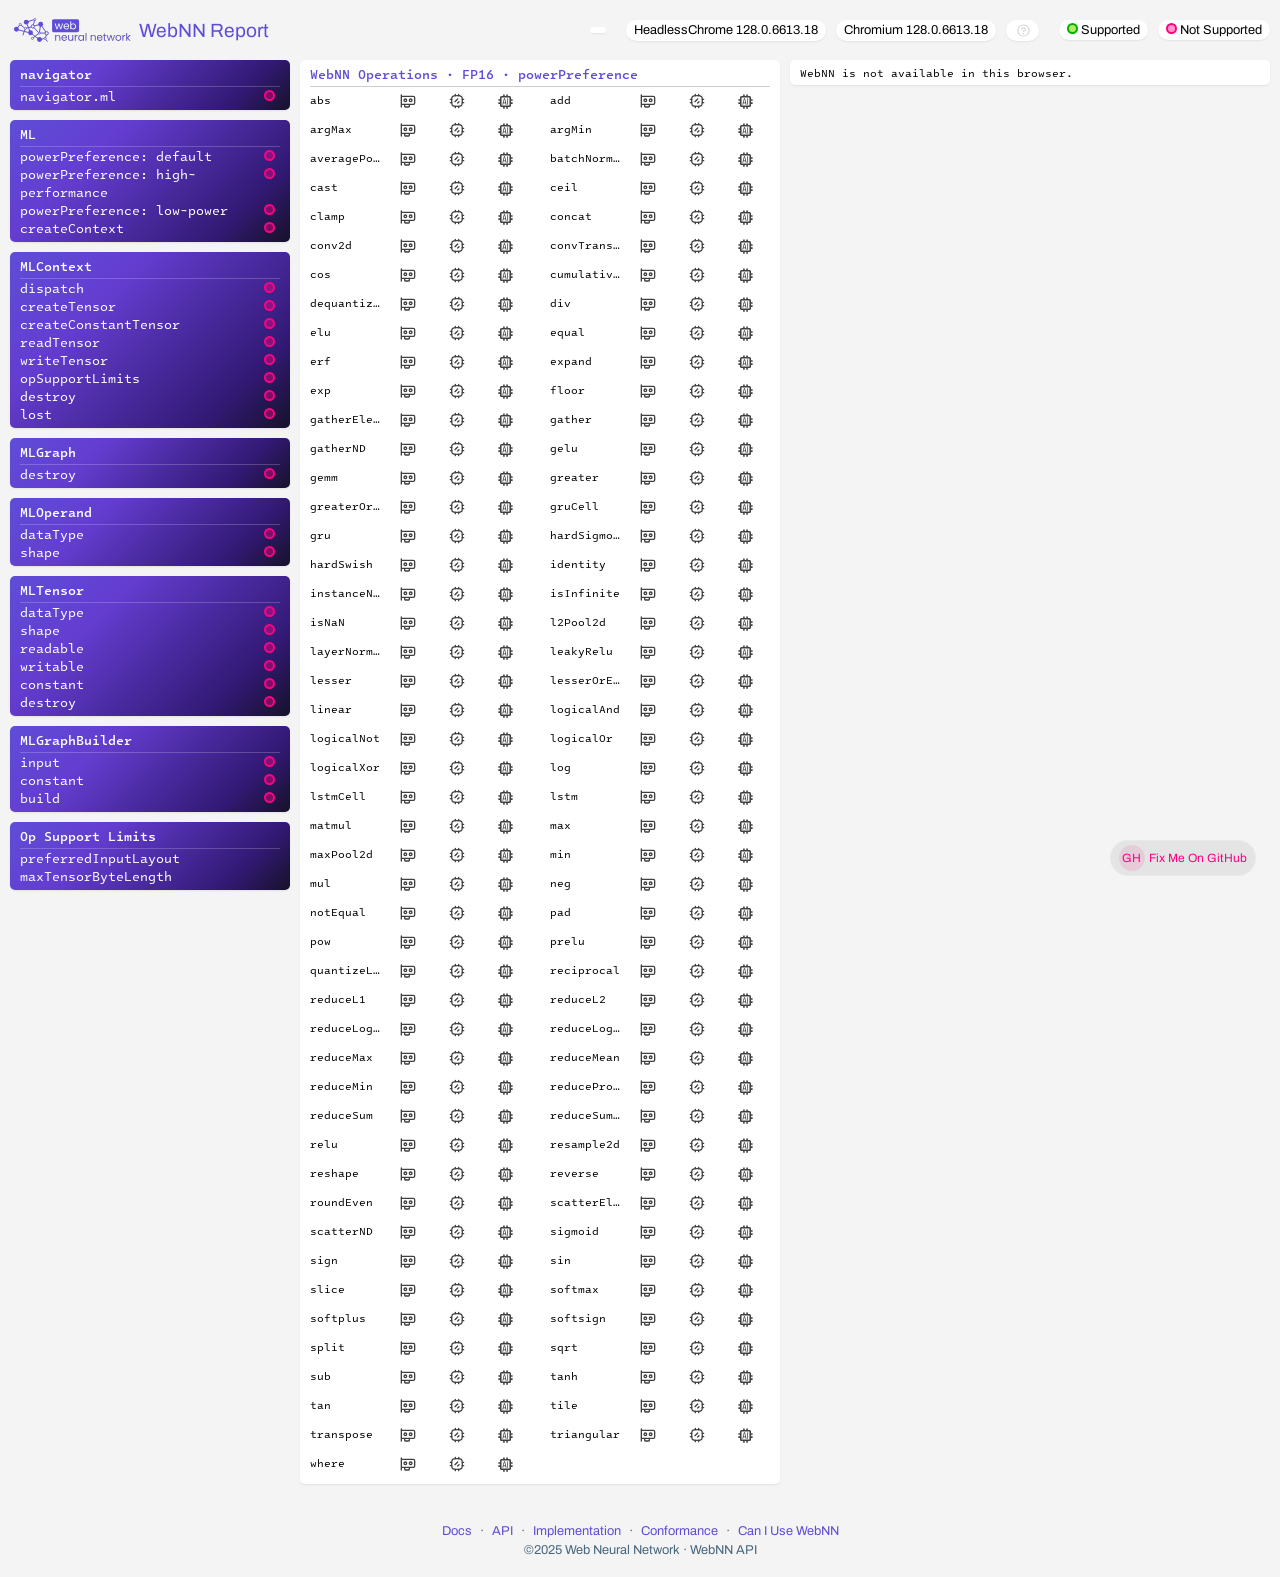
==== commit 03edf26b: "add backend detection" ====
--- a/index.html
+++ b/index.html
@@ -69,8 +69,15 @@
     </div>
     <div class="legend">
       <div>
+        <div id="os"></div>
+      </div>
+      <div>
         <div id="browser"></div>
         <div id="chromium"></div>
+        <div id="backend-status">
+          <div id="backend"></div>
+          <svg id="backend-confidence" xmlns="http://www.w3.org/2000/svg" width="128" height="128" viewBox="0 0 256 256"><path fill="rgba(0, 0, 0, 0.2)" d="M140 180a12 12 0 1 1-12-12a12 12 0 0 1 12 12M128 72c-22.06 0-40 16.15-40 36v4a8 8 0 0 0 16 0v-4c0-11 10.77-20 24-20s24 9 24 20s-10.77 20-24 20a8 8 0 0 0-8 8v8a8 8 0 0 0 16 0v-.72c18.24-3.35 32-17.9 32-35.28c0-19.85-17.94-36-40-36m104 56A104 104 0 1 1 128 24a104.11 104.11 0 0 1 104 104m-16 0a88 88 0 1 0-88 88a88.1 88.1 0 0 0 88-88"/></svg>
+        </div>
       </div>
       <div>
         <div><span class="pass"></span> Supported</div>
@@ -81,23 +88,21 @@
   <div id="content">
     <div id="idl-container">
       <div class="idl" id="idl"></div>
+      <div class="idl op-support-limits-unique">
+        <div>
+          <div class="title">Op Support Limits</div>
+          <div class="title_line"></div>
+          <div class="item">preferredInputLayout</div>
+          <div class="value" id="preferredInputLayout"></div>
+          <div class="item">maxTensorByteLength</div>
+          <div class="value" id="maxTensorByteLength"></div>
+        </div>
+      </div>
     </div>
-    <div>
+    <div id="main">
       <div id="ops">
         <div class="title">WebNN Operations · FP16 · powerPreference </div>
         <div class="ops-g3" id="op-list"></div>
-      </div>
-      <div id="next" class="g3">
-        <div id="next-cpu">
-          <div class="title">Backend</div>
-          <div class="list">
-            <div class="item">preferredInputLayout</div>
-            <div class="value" id="preferredInputLayout"></div>
-            <div class="item">maxTensorByteLength</div>
-            <div class="value" id="maxTensorByteLength"></div>
-          </div>
-        </div>
-
       </div>
       <div id="op-support-limits"></div>
     </div>
--- a/static/css/index.css
+++ b/static/css/index.css
@@ -27,7 +27,7 @@
   --pass: rgba(156, 230, 57, 0.8);
   --pass-01: rgba(156, 230, 57, 0.1);
   --fail: rgba(255, 0, 129, 0.4);
-  --border: rgba(229, 230, 232, 1);
+  --border: rgb(229, 230, 232);
   --purple: rgba(94, 77, 215, 1);
 }
 
@@ -114,7 +114,7 @@
   box-shadow: rgba(0, 0, 0, 0.1) 0px 1px 3px -1px, rgba(0, 0, 0, 0.06) 0px 1px 3px -1px;
   display: grid;
   grid-template-columns: 15fr 1fr;
-  column-gap: 10px;
+  column-gap: 0;
 }
 
 .idl>div span, .legend span, #op-support-limits .row span, #ops .result span {
@@ -127,6 +127,15 @@
   box-shadow: rgba(0, 0, 0, 0.05) 0px 1px 1px 0px;
 }
 
+.op-support-limits-unique {
+  margin-top: 10px;
+}
+
+.title_line {
+  border-bottom: 1px solid rgba(255, 255, 255, 0.2);
+  padding-bottom: 3px;
+}
+
 .idl>div span.pass, .legend span.pass, #op-support-limits .row span.pass, #ops .result span.pass {
   background-color: var(--pass);
   border: 2px solid var(--success);
@@ -146,14 +155,21 @@
 }
 
 #ops .title {
-  font-size: 0.7rem;
+  font-size: 0.8rem;
   margin-bottom: 5px;
 }
 
+.header {
+  font-size: 0.8rem;
+  font-weight: 500;
+  color: var(--primary);
+}
+
 .ops-g3 {
   display: grid;
   grid-template-columns: repeat(auto-fill, minmax(180px, 1fr));
-  gap: 10px;
+  row-gap: 10px;
+  column-gap: 20px;
   align-items: start;
   font-size: 0.7rem;
   margin-bottom: 5px;
@@ -161,11 +177,10 @@
 
 .ops-g3 .list {
   display: grid;
-  grid-template-columns: 1fr 1fr 1fr 1fr;
+  grid-template-columns: 3fr 2fr 2fr 2fr;
 }
 
 .ops-g3 .list>div {
-  max-width: 120px;
   overflow: hidden;
   text-overflow: ellipsis;
   white-space: nowrap;
@@ -217,6 +232,15 @@
 .g3 {
   display: grid;
   grid-template-columns: repeat(auto-fill, minmax(280px, 1fr));
+  gap: 10px;
+  align-items: start;
+  font-size: 0.7rem;
+  margin-bottom: 10px;
+}
+
+#main {
+  display: grid;
+  grid-template-columns: 1fr;
   gap: 10px;
   align-items: start;
   font-size: 0.7rem;
@@ -231,13 +255,6 @@
   box-shadow: rgba(0, 0, 0, 0.1) 0px 1px 3px -1px, rgba(0, 0, 0, 0.06) 0px 1px 3px -1px;
 }
 
-.card.backend {
-  display: grid;
-  grid-template-columns: repeat(auto-fill, minmax(320px, 1fr));
-  align-items: start;
-  column-gap: 10px;
-}
-
 .g3>div {
   background-color: #fff;
   padding: 5px 10px;
@@ -264,7 +281,7 @@
   column-gap: 10px;
 }
 
-#op-support-limits .card .row:first-child {
+#op-support-limits .card #b_1 {
   border-bottom: 1px solid rgba(0, 0, 0, 0.2);
   padding-bottom: 3px;
 }
@@ -272,6 +289,7 @@
 #op-support-limits .card .row {
   display: grid;
   grid-template-columns: 1fr 1fr 2fr 4fr 4fr 2fr;
+  padding: 2px 0 1px 0;
 }
 
 #op-support-limits .card .row.note {
@@ -410,7 +428,6 @@
   background-color: white;
 }
 
-
 .fix-me-link:hover::before {
   background-color: var(--success-01);
 }
@@ -453,6 +470,36 @@
   box-shadow: rgba(0, 0, 0, 0.1) 0px 1px 3px -1px, rgba(0, 0, 0, 0.06) 0px 1px 3px -1px;
 }
 
+#backend-status {
+  display: flex;
+  flex-direction: row;
+  align-items: center;
+  column-gap: 2px;
+}
+
+#backend-status svg {
+  width: 15px;
+  height: 15px;
+}
+
+#backend-status.low svg path {
+  fill: var(--error);
+}
+
+#backend-status.medium svg path {
+  fill: var(--warning);
+}
+
+#backend-status.high svg path {
+  fill: var(--success);
+}
+
+#backend {
+  border-radius: 0;
+  padding: 0;
+  box-shadow: none;
+}
+
 @media (min-width: 360px) {
 }
 
@@ -477,7 +524,7 @@
 @media (min-width: 768px) {
 }
 @media (min-width: 860px) {
-    header {
+  header {
     display: grid;
     grid-template-columns: 1fr 2fr;
     align-items: center;
@@ -493,10 +540,12 @@
   .g3 {
     grid-template-columns: 1fr 1fr;
   }
+  #main {
+    grid-template-columns: 1fr 1fr;
+  }
 }
 
 @media (min-width: 1024px) {
-
 }
 
 @media (min-width: 1280px) {
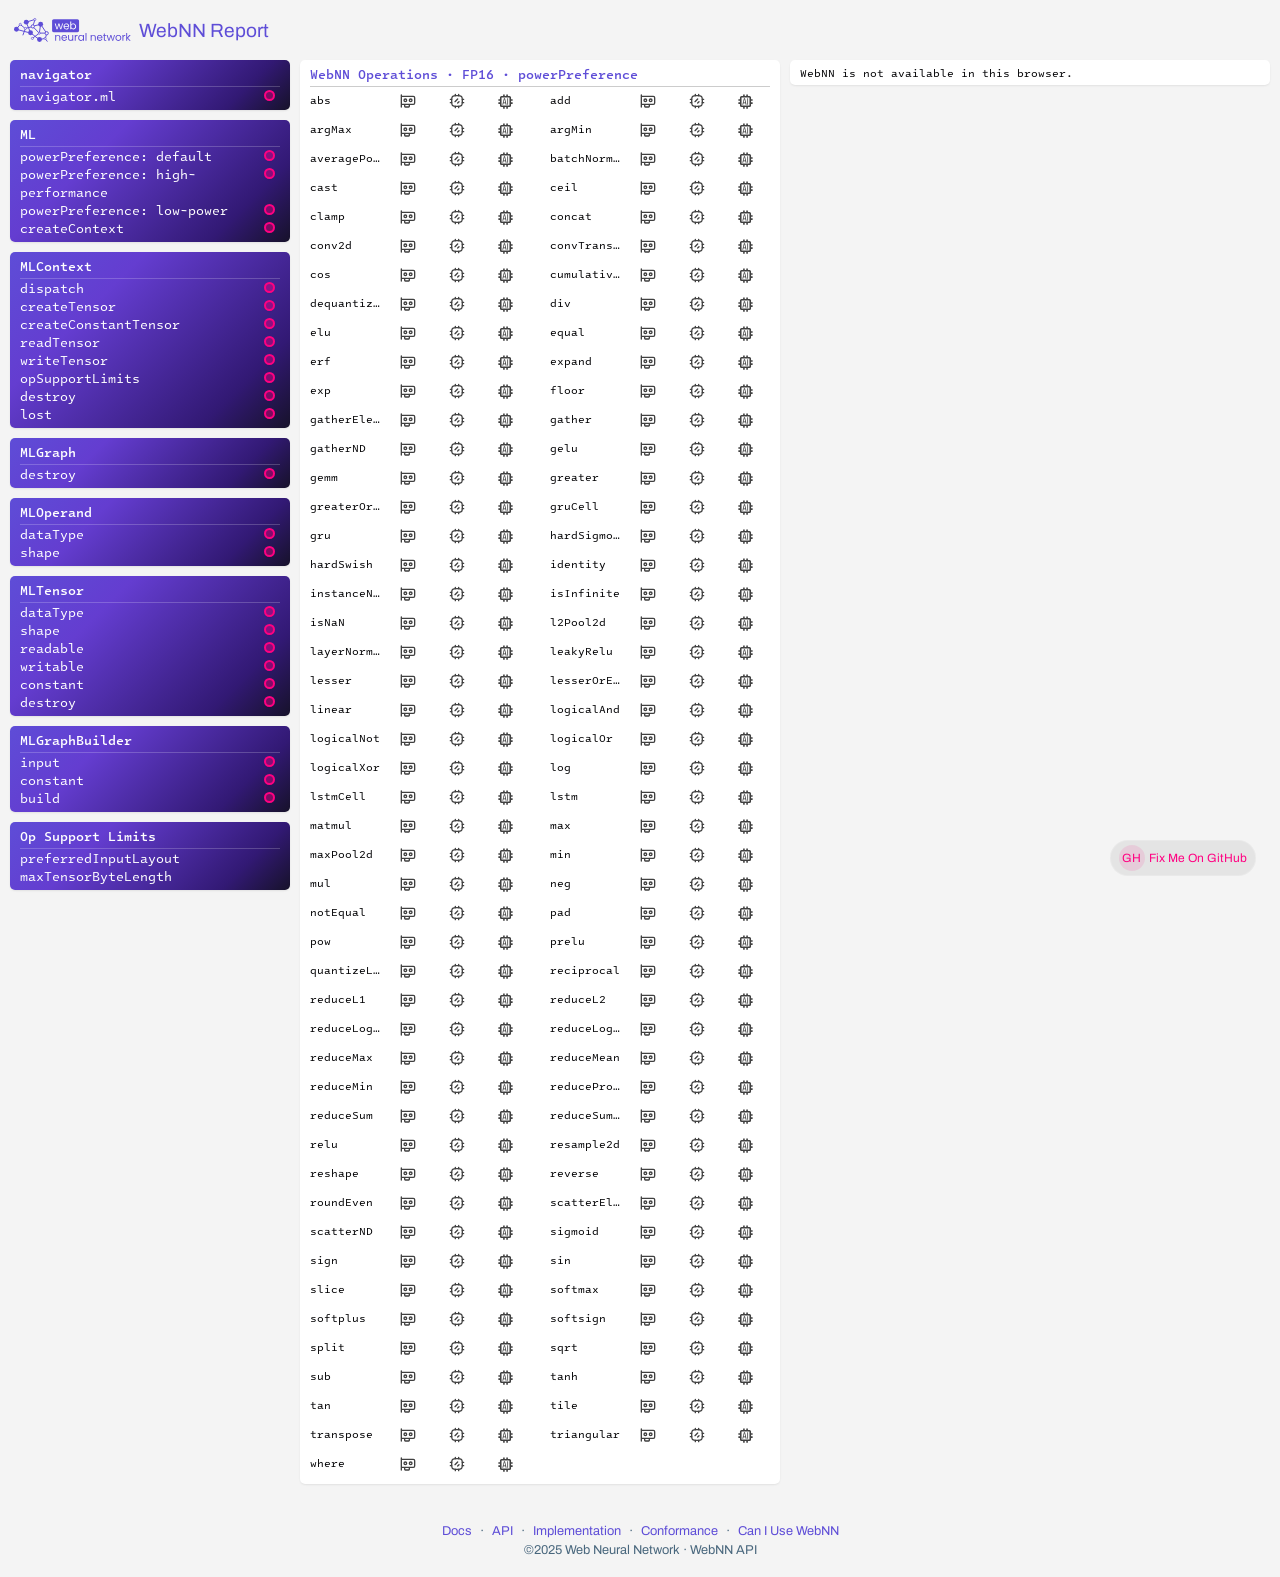
==== commit 32378c3f: "update backend" ====
--- a/index.html
+++ b/index.html
@@ -67,17 +67,16 @@
       </svg>
       <div>WebNN Report</div>
     </div>
-    <div class="legend">
+    <div id="legend" class="legend none">
       <div>
-        <div id="os"></div>
+        <div id="backend-status">
+          <div id="backend"></div>
+          <svg id="backend-confidence" xmlns="http://www.w3.org/2000/svg" width="128" height="128" viewBox="0 0 256 256"><path fill="rgba(0, 0, 0, 0.2)" d="M140 180a12 12 0 1 1-12-12a12 12 0 0 1 12 12M128 72c-22.06 0-40 16.15-40 36v4a8 8 0 0 0 16 0v-4c0-11 10.77-20 24-20s24 9 24 20s-10.77 20-24 20a8 8 0 0 0-8 8v8a8 8 0 0 0 16 0v-.72c18.24-3.35 32-17.9 32-35.28c0-19.85-17.94-36-40-36m104 56A104 104 0 1 1 128 24a104.11 104.11 0 0 1 104 104m-16 0a88 88 0 1 0-88 88a88.1 88.1 0 0 0 88-88"/></svg>
+        </div>
       </div>
       <div>
         <div id="browser"></div>
         <div id="chromium"></div>
-        <div id="backend-status">
-          <div id="backend"></div>
-          <svg id="backend-confidence" xmlns="http://www.w3.org/2000/svg" width="128" height="128" viewBox="0 0 256 256"><path fill="rgba(0, 0, 0, 0.2)" d="M140 180a12 12 0 1 1-12-12a12 12 0 0 1 12 12M128 72c-22.06 0-40 16.15-40 36v4a8 8 0 0 0 16 0v-4c0-11 10.77-20 24-20s24 9 24 20s-10.77 20-24 20a8 8 0 0 0-8 8v8a8 8 0 0 0 16 0v-.72c18.24-3.35 32-17.9 32-35.28c0-19.85-17.94-36-40-36m104 56A104 104 0 1 1 128 24a104.11 104.11 0 0 1 104 104m-16 0a88 88 0 1 0-88 88a88.1 88.1 0 0 0 88-88"/></svg>
-        </div>
       </div>
       <div>
         <div><span class="pass"></span> Supported</div>
--- a/static/css/index.css
+++ b/static/css/index.css
@@ -84,6 +84,10 @@
   row-gap: 5px;
 }
 
+.legend.none {
+  display: none;
+}
+
 .legend>div {
   display: flex;
   flex-direction: row;
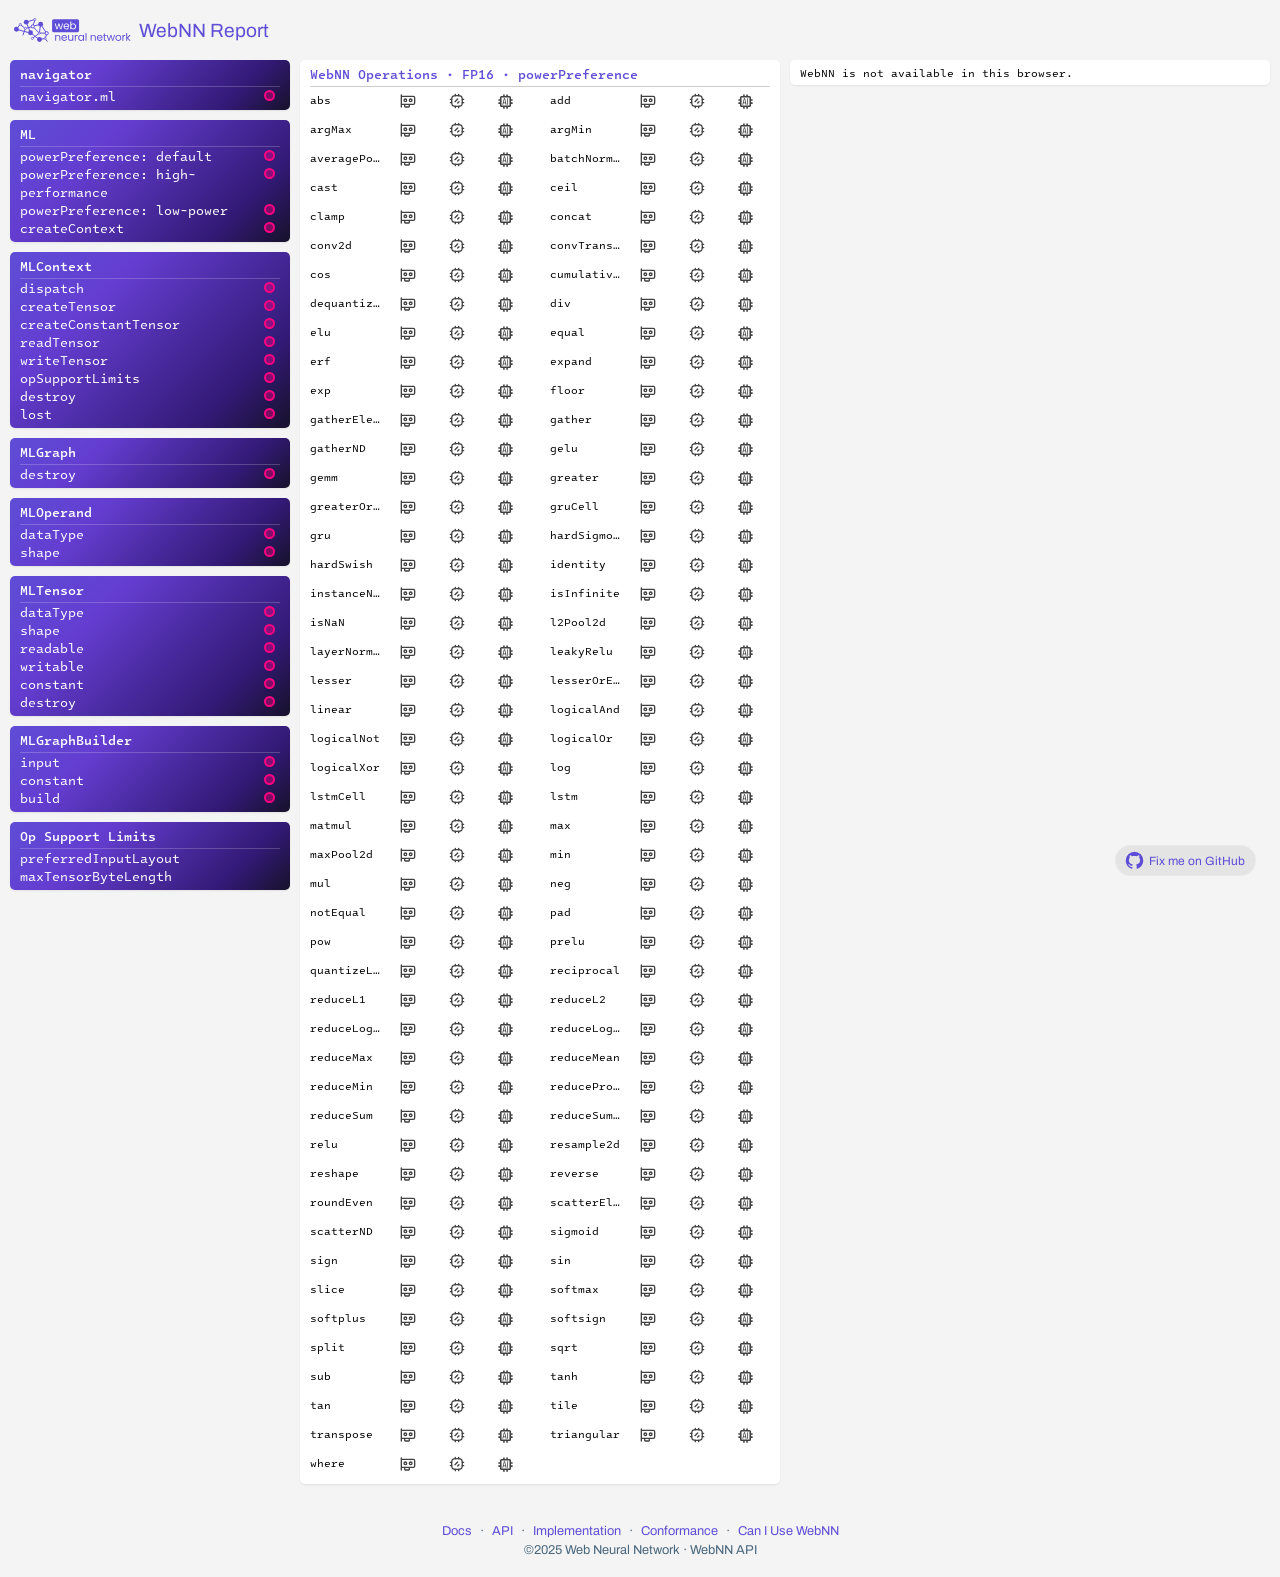
==== commit c56a7d97: "update backend" ====
--- a/index.html
+++ b/index.html
@@ -121,7 +121,8 @@
   <div class="fix-me-wrapper">
     <div class="fix-me">
       <a class="fix-me-link" href="https://github.com/ibelem/webnn-report" aria-label="Fix this project on GitHub">
-        <span class="fix-me-text">Fix Me On GitHub</span>
+        <svg xmlns="http://www.w3.org/2000/svg" width="128" height="128" viewBox="0 0 24 24"><path fill="#d1d5db" d="M12 2A10 10 0 0 0 2 12c0 4.42 2.87 8.17 6.84 9.5c.5.08.66-.23.66-.5v-1.69c-2.77.6-3.36-1.34-3.36-1.34c-.46-1.16-1.11-1.47-1.11-1.47c-.91-.62.07-.6.07-.6c1 .07 1.53 1.03 1.53 1.03c.87 1.52 2.34 1.07 2.91.83c.09-.65.35-1.09.63-1.34c-2.22-.25-4.55-1.11-4.55-4.92c0-1.11.38-2 1.03-2.71c-.1-.25-.45-1.29.1-2.64c0 0 .84-.27 2.75 1.02c.79-.22 1.65-.33 2.5-.33s1.71.11 2.5.33c1.91-1.29 2.75-1.02 2.75-1.02c.55 1.35.2 2.39.1 2.64c.65.71 1.03 1.6 1.03 2.71c0 3.82-2.34 4.66-4.57 4.91c.36.31.69.92.69 1.85V21c0 .27.16.59.67.5C19.14 20.16 22 16.42 22 12A10 10 0 0 0 12 2"/></svg>
+        <span class="fix-me-text">Fix me on GitHub</span>
       </a>
     </div>
   </div>
--- a/static/css/index.css
+++ b/static/css/index.css
@@ -385,12 +385,12 @@
   display: inline-flex;
   align-items: center;
   gap: 4px;
-  padding: 4px 8px;
+  padding: 4px 10px 4px 8px;
   border-radius: 999px;
   background-color: rgba(212, 212, 212, 0.5);
   -webkit-backdrop-filter: blur(1px);
   backdrop-filter: blur(1px);
-  color:var(--error);
+  color:var(--primary);
   font-size: 0.75rem;
   text-decoration: none;
   border: 1px solid rgba(255, 255, 255, 0.2);
@@ -400,7 +400,20 @@
   transition: transform 0.3s ease, filter 0.3s ease;
 }
 
-.fix-me-link::before {
+.fix-me svg {
+  width: 21px;
+  height: 21px;
+}
+
+.fix-me svg path {
+  fill: var(--primary);
+}
+
+.fix-me:hover svg path {
+  fill: var(--success);
+}
+
+/* .fix-me-link::before {
   content: 'GH';
   display: inline-flex;
   align-items: center;
@@ -410,7 +423,7 @@
   border-radius: 50%;
   background-color: var(--error-01);
   letter-spacing: 0;
-}
+} */
 
 .fix-me-link::after {
   content: '';
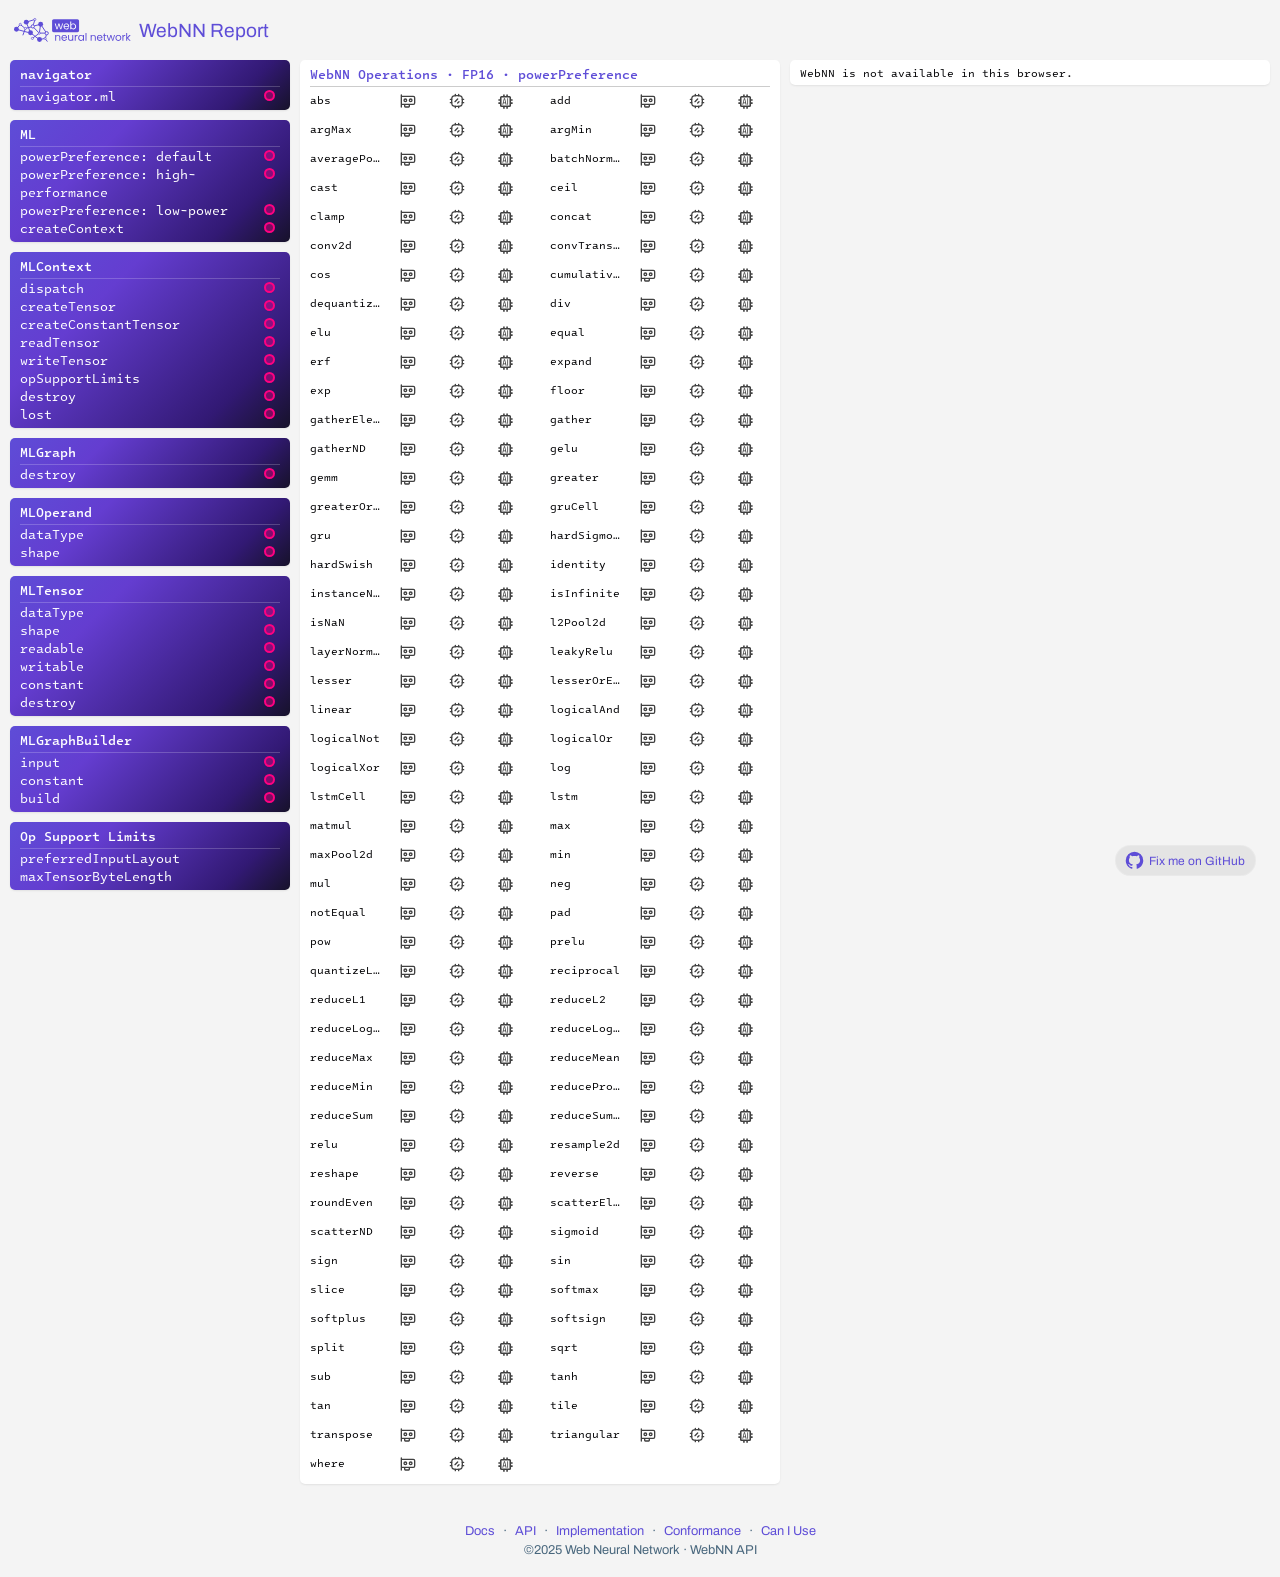
==== commit d9f9835d: "UI + README" ====
--- a/index.html
+++ b/index.html
@@ -114,7 +114,7 @@
         title="WebNN Implementation Status">Implementation</a> ·
       <a href="https://wpt.fyi/results/webnn/conformance_tests?label=experimental&label=master&aligned"
         title="WebNN Conformance Test">Conformance</a> ·
-      <a href="https://caniuse.com/?search=webnn" title="Can I Use WebNN">Can I Use WebNN</a>
+      <a href="https://caniuse.com/?search=webnn" title="Can I Use WebNN">Can I Use</a>
     </div>
     <div class="copy">&copy;2025 Web Neural Network · WebNN API</div>
   </footer>
--- a/static/css/index.css
+++ b/static/css/index.css
@@ -28,6 +28,7 @@
   --pass-01: rgba(156, 230, 57, 0.1);
   --fail: rgba(255, 0, 129, 0.4);
   --border: rgb(229, 230, 232);
+  --border-05: rgba(229, 230, 232, 0.5);
   --purple: rgba(94, 77, 215, 1);
 }
 
@@ -131,6 +132,30 @@
   box-shadow: rgba(0, 0, 0, 0.05) 0px 1px 1px 0px;
 }
 
+#op-support-limits .row span.io {
+  background-color: transparent;
+  border: 1px dotted var(--border-05);
+  box-shadow: none;
+  width: auto;
+  height: auto;
+  padding: 0px 4px;
+  border-radius: 3px;
+  display: inline-flex;
+  align-items: center;
+}
+
+#op-support-limits .row span.io_1 {
+    background-color: transparent;
+  border: 1px solid transparent;
+  box-shadow: none;
+  width: auto;
+  height: auto;
+  padding: 0px 4px;
+  border-radius: 3px;
+  display: inline-flex;
+  align-items: center;
+}
+
 .op-support-limits-unique {
   margin-top: 10px;
 }
@@ -320,7 +345,7 @@
 }
 
 #op-support-limits .row>div:first-child + div {
-  min-width: 60px;
+  /* min-width: 60px; */
 }
 
 .visibility-hidden {
@@ -481,6 +506,9 @@
 }
 
 .legend div div {
+  display: flex;
+  align-items: center;
+  column-gap: 4px;
   background-color: #fff;
   border-radius: 15px;
   padding: 3px 8px;
